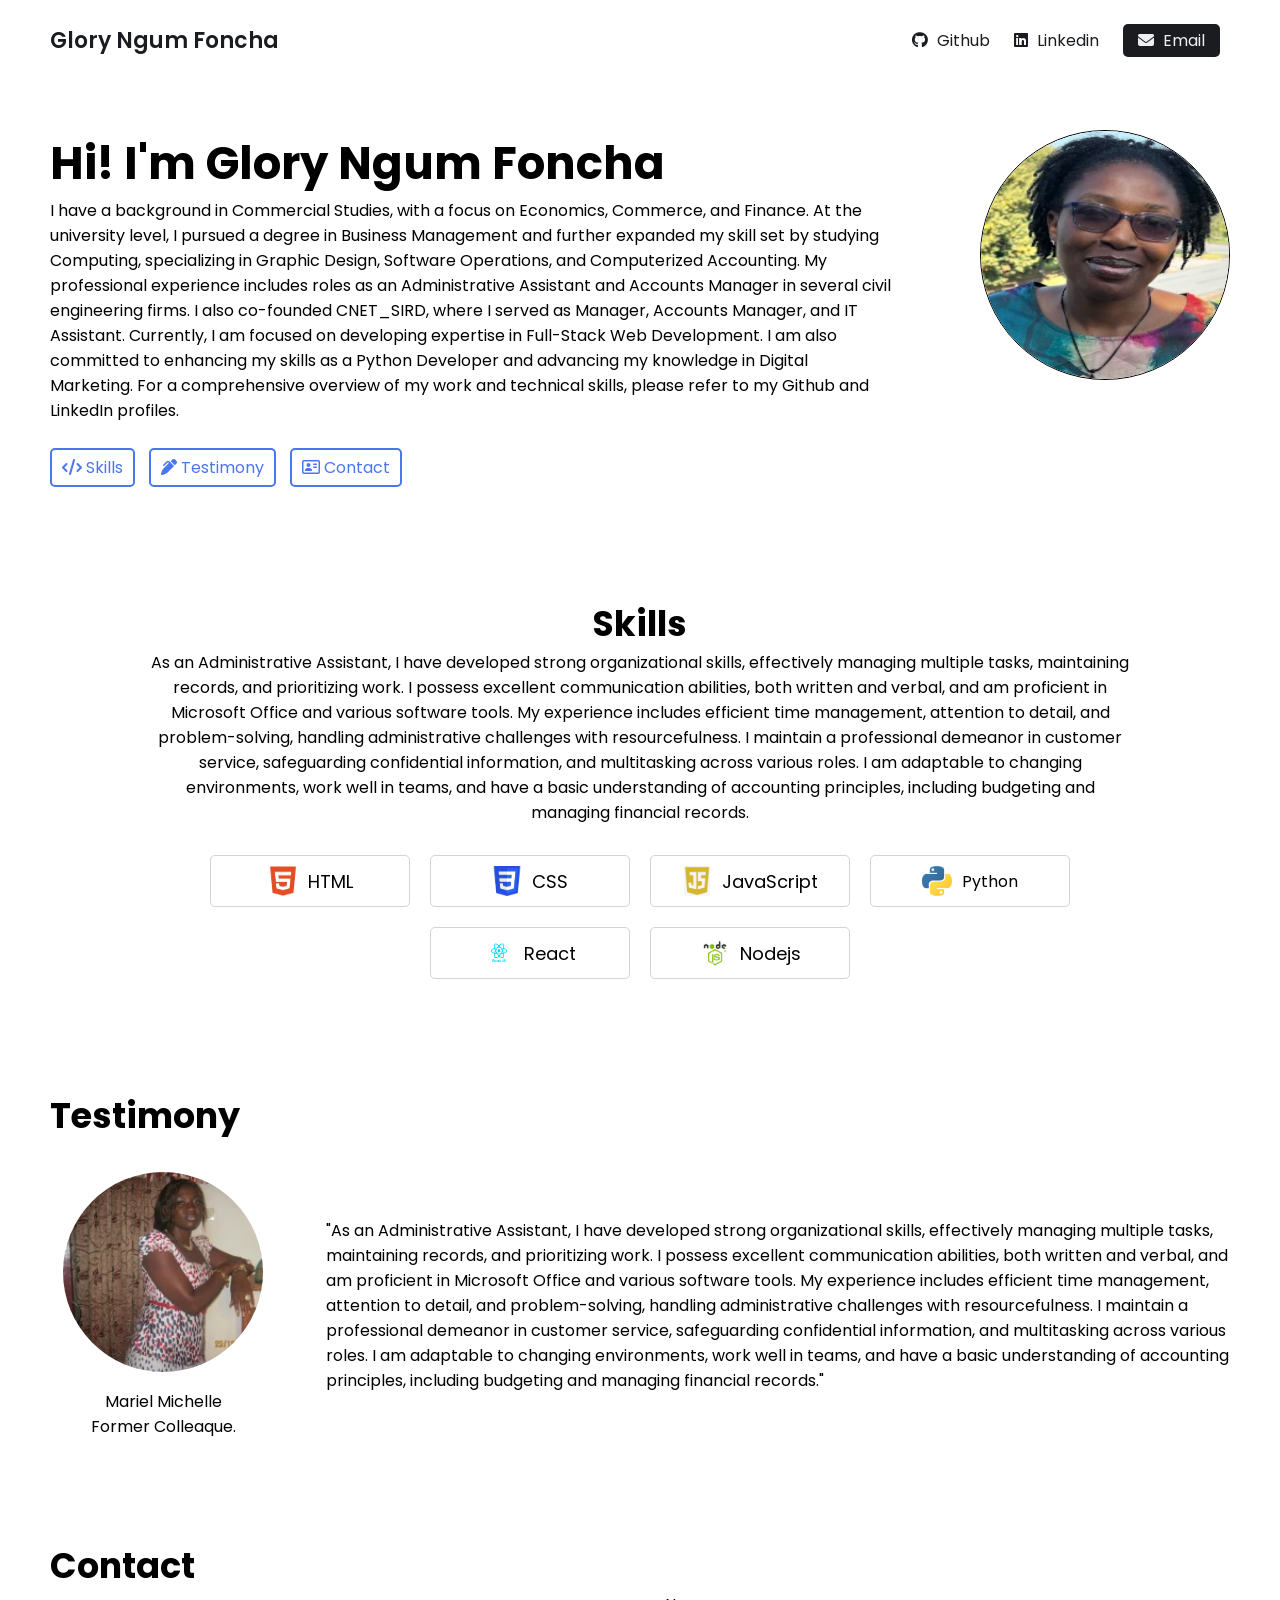
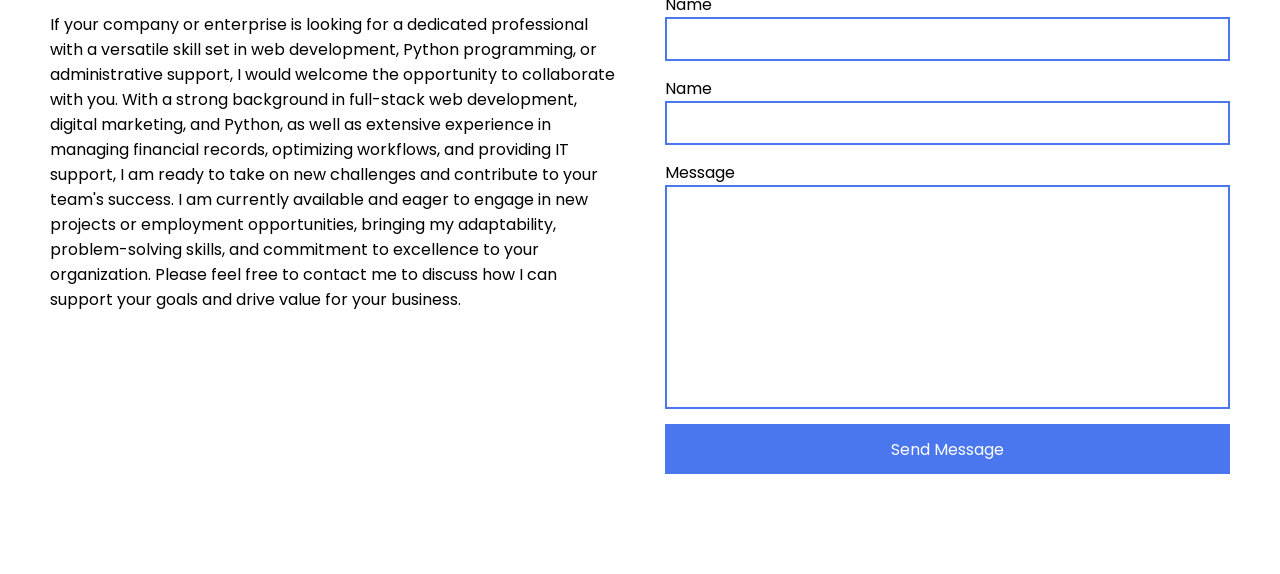
==== index.html @ 1b7f3a7b "Add files via upload" ====
<!DOCTYPE html>
<html lang="en">
<head>
  <meta charset="UTF-8">
  <meta http-equiv="X-UA-Compatible" content="IE=edge">
  <meta name="viewport" content="width=device-width, initial-scale=1.0">
  
  <link rel="preconnect" href="https://fonts.googleapis.com">
  <link rel="preconnect" href="https://fonts.gstatic.com" crossorigin>
  <link href="https://fonts.googleapis.com/css2?family=Poppins:ital,wght@0,100;0,200;0,300;0,400;0,600;1,100;1,200&display=swap" rel="stylesheet">

  <link rel="stylesheet" href="https://cdnjs.cloudflare.com/ajax/libs/font-awesome/6.6.0/css/all.min.css" integrity="sha512-Kc323vGBEqzTmouAECnVceyQqyqdsSiqLQISBL29aUW4U/M7pSPA/gEUZQqv1cwx4OnYxTxve5UMg5GT6L4JJg==" crossorigin="anonymous" referrerpolicy="no-referrer" />
  
  <link rel="stylesheet" href="styles.css"/>

  <title>Portfolio</title>
</head>
<body>
  <!-- NAVBAR -->
  <nav>
    <div class="left">
      <a href="/">Glory Ngum Foncha</a>
    </div>

    <div class="right">
      <a href="http://github.com" target="_blank" rel="noopener noreferrer">
      <i class="fa-brands fa-github"></i>
      <span>Github</span>
      </a>

      <a href="www.linkedin.com/in/gloryngumfoncha" target="_blank" rel="noopener noreferrer">
        <i class="fa-brands fa-linkedin"></i>
        <span>Linkedin</span>
        </a>

        <a href="mailto:gloriane7767@gmail.com">
        <i class="fa-solid fa-envelope"></i>
          <span>Email</span>
          </a>
    </div>

  </nav>

  <main>
    <!-- SECTION 1: Hero -->
  
    <section class="hero-section">
      <div class="text">
        <h2>Hi!  I'm Glory Ngum Foncha</h2>
        <p>I have a background in Commercial Studies, with a focus on Economics, Commerce, and Finance. At the university level, I pursued a degree in Business Management and further expanded my skill set by studying Computing, specializing in Graphic Design, Software Operations, and Computerized Accounting.

        My professional experience includes roles as an Administrative Assistant and Accounts Manager in several civil engineering firms. I also co-founded CNET_SIRD, where I served as Manager, Accounts Manager, and IT Assistant.
        
        Currently, I am focused on developing expertise in Full-Stack Web Development. I am also committed to enhancing my skills as a Python Developer and advancing my knowledge in Digital Marketing. For a comprehensive overview of my work and technical skills, please refer to my Github and LinkedIn profiles.</p>

        <div class="links">
          <a href="#skills">
            <i class="fa-solid fa-code"></i>
            <span>Skills</span>
          </a>

          <a href="#testimony">
            <i class="fa-solid fa-pen-clip"></i>
            <span>Testimony</span>
          </a>

          <a href="#contact">
            <i class="fa-regular fa-address-card"></i>
            <span>Contact</span>
          </a>
      </div>
    </div>

    <div class="headshot">
      <img src="images/Glory_heashot.webp" alt="Glory headshot">
    </div>
  </section>

  <!-- SECTION 2: Skills -->
  
  <section id="skills" class="skills-section">
    <h2>Skills</h2>
    <div class="text">
      As an Administrative Assistant, I have developed strong organizational skills, effectively managing multiple tasks, maintaining records, and prioritizing work. I possess excellent communication abilities, both written and verbal, and am proficient in Microsoft Office and various software tools. My experience includes efficient time management, attention to detail, and problem-solving, handling administrative challenges with resourcefulness. I maintain a professional demeanor in customer service, safeguarding confidential information, and multitasking across various roles. I am adaptable to changing environments, work well in teams, and have a basic understanding of accounting principles, including budgeting and managing financial records.
    </div>
    <div class="cells">
      <div class="cell">
        <img src="images/html_logo.webp" alt="html logo">
        <span>HTML</span>
      </div>

      <div class="cell">
        <img src="images/CSS_final_logo.webp" alt="css logo">
        <span>CSS</span>
      </div>

      <div class="cell">
        <img src="images/javascript-logo-png-transparent-png.webp" alt="javascript logo">
        <span>JavaScript</span>
      </div>

      <div class="cell">
        <img src="images/python_log.webp" alt="Python logo"
        <span>Python</span>
      </div>

      <div class="cell">
        <img src="images/react_logo.webp" alt="react logo">
        <span>React</span>
      </div>

      <div class="cell">
        <img src="images/nodefinal_logo.webp" alt="nodejs logo">
        <span>Nodejs</span>
      </div>
    </div>
      
  </section>

  <!-- SECTION 3: Testimony -->
  
  <section id="testimony" class="testimony-section">
    <h2>Testimony</h2>
    <div class="group">
      <div class="person-details">
        <img src="images/Nyarkamo_testimony.webp" alt="Glorys image">
        <p>Mariel Michelle</p>
        <p>Former Colleaque.</p>
      </div>
      <div class="text">"As an Administrative Assistant, I have developed strong organizational skills, effectively managing multiple tasks, maintaining records, and prioritizing work. I possess excellent communication abilities, both written and verbal, and am proficient in Microsoft Office and various software tools. My experience includes efficient time management, attention to detail, and problem-solving, handling administrative challenges with resourcefulness. I maintain a professional demeanor in customer service, safeguarding confidential information, and multitasking across various roles. I am adaptable to changing environments, work well in teams, and have a basic understanding of accounting principles, including budgeting and managing financial records."</div>
    </div>
  </section>
  
  <!-- SECTION 4: Contact -->

<section id="contact" class="contact-section">
  <h2>Contact</h2>
  <div class="group">
    <div class="text">If your company or enterprise is looking for a dedicated professional with a versatile skill set in web development, Python programming, or administrative support, I would welcome the opportunity to collaborate with you. With a strong background in full-stack web development, digital marketing, and Python, as well as extensive experience in managing financial records, optimizing workflows, and providing IT support, I am ready to take on new challenges and contribute to your team's success. I am currently available and eager to engage in new projects or employment opportunities, bringing my adaptability, problem-solving skills, and commitment to excellence to your organization. Please feel free to contact me to discuss how I can support your goals and drive value for your business.
    </div>

    <form>
      <label for="name">Name</label>
      <input type="text" id="name">

      <label for="email">Name</label>
      <input type="email" id="email">

      <label for="message">Message</label>
      <textarea id="message" cols="30" rows="10"></textarea>

      <button type="submit">Send Message</button>
    </form>

  </div>
</section>
</main>
</body>
</html>
---- styles.css ----
:root {
  --text-color: #1a1c20;
  --link-color: #4a76ee;
  --background-color: #eeeff1;
}

* {
  margin: 0;
  padding: 0;
  box-sizing: border-box;
}

html {
  scroll-behavior: smooth;
}

body {
  font-family: 'poppins', sans serif;
  background-color: var(--backgrouns-color);
  max-width: 1400px;
  margin: 0 auto;
}

a {
  color: var(--link-color);
  text-decoration: none;
}

/* NAVBAR */
nav{
  display: flex;
  justify-content: space-between;
  align-items: center;

  padding: 0 50px;
  height: 80px;
}

nav .left a {
  color: var(--text-color);
  font-size: 22px;
  font-weight: 600;
}

nav .right a {
  color: var(--text-color);
  margin: 0 10px;
}

nav .right a:last-child {
  color: var(--background-color);
  background-color: var(--text-color);
  padding: 5px 15px;
  border-radius: 5px;
}

nav .right a span{
  margin-left: 5px;
}

/* SECTION 1: Hero */

.hero-section {
  display: flex;
  justify-content: space-between;
  padding: 0 50px;
  margin: 50px 0;
  grid-area: 40px;
  margin-bottom: 100px;
}

.hero-section .text{
  flex: 5;
}

.hero-section .text h2 {
  font-size: 45px;
}

.hero-section .text .links{
  margin-top: 25px;
}

.hero-section .text .links a {
  display: inline-block;
  padding: 5px 10px;
  border: 2px solid var(--link-color);
  border-radius: 5px;
  margin-right: 10px;
  margin-bottom: 10px;
  transition: 1.5s;
}

.hero-section .text .links a:hover{
  color: var(--text-color);
  border: 2px solid var(--text-color);
}
 
.hero-section .headshot{
  flex: 2;
  display: flex;
  justify-content: right;
}

.hero-section .headshot img {
  width: 250px;
  height: 250px;
  border-radius: 50%;
  border: 1px solid black;
}

/* SECTION 2: Skills */
.skills-section{
  padding: 0 50px;
  margin: 100px;
}

.skills-section h2{
  text-align: center;
  font-size: 35px;
}

.skills-section .text{
  text-align: center;
  margin-bottom: 20px;
}

.skills-section .cells{
  display: flex;
  justify-content: center;
  flex-wrap: wrap;
}

.skills-section .cells .cell{
  display: flex;
  justify-content: center;
  align-items: center;
  gap: 10px;

  width: 200px;
  padding: 10px 20px;
  margin: 10px;
  border: 1px solid #d3d3d3;
  border-radius: 5px;
}

.skills-section .cells .cell img{
  width: 30px;
  height: 30px;
  object-fit: contain;
  border-radius: 2px;
}

.skills-section .cells .cell span{
  font-size: 18px;
}

/* SECTION 3: Testimony Section */
.testimony-section{
  padding: 0 50px;
  margin-bottom: 100px;
}

.testimony-section h2{
  font-size: 35px;
  margin-bottom: 30px;
}

.testimony-section .group{
  display: flex;
  align-items: center;
  gap: 50px;
}

.testimony-section .group .person-details{
  text-align: center;
  flex: 2;
}

.testimony-section .group .person-details img{
  width: 200px;
  aspect-ratio: 1/1;
  object-fit: cover;
  border-radius: 50%;
  margin-bottom: 10px;
}

.testimony-section .group .person-details p{
  font-weight: 600px;
}
.testimony-section .group .person-details p:last-child{
  font-weight: normal;
}

.testimony-section .group .text{
  flex: 8;
}

/* SECTION 4:CONTACT */
.contact-section{
  padding: 0 50px;
  margin-bottom: 100px;
}

.contact-section h2{
  font-size: 35px;
}

.contact-section .group{
  display: flex;
  gap: 50px;
}

.contact-section .group .text{
  flex: 3;
  margin-top: 20px;
}

.contact-section .group form{
  flex: 3;
  display: flex;
  flex-direction: column;
}

.contact-section .group form input, 
.contact-section .group form textarea{
  font-family:'Poppins', sans-serif;
  border: 2px solid var(--link-color);
  background-color: transparent;
  padding: 10px;
  margin-bottom: 15px;
  outline: none;
  resize: none;
}

.contact-section .group form button{
  font-size: 16px;
  font-family: 'Poppins', sans-serif;
  color: #fff;
  background-color: var(--link-color);
  border: none;
  height: 50px;
  cursor: pointer;
  transition: 1s;
}

.contact-section .group form button:hover{
  filter: brightness(.9);
}


@media(max-width:850px){
  /* SECTION 1: Hero */
  .hero-section .text h2{
    font-size: 35px;
  }
}

@media(max-width:740px){
  /* SECTION 1: Hero */
  .hero-section{
    flex-direction: column-reverse;
  }

  .hero-section .headshot img{
    width: 300px;
  }

  /* SECTION 3: TESTIMONY */
  .testimony-section{
    text-align: center;
  }
  .testimony-section .group{
    flex-direction: column;
  }

  /* SECTION 4:CONTACT*/
  .contact-section .group{
    flex-direction: column;
  }
}
  

@media (max-width: 600px) {
  
  /* NAVBAR */

  nav{
    padding: 0 20px;
  }

  nav .right a {
    font-size: 22px;
  }
  
  nav .right a:last-child {
    color: var(--text-color);
    background-color: transparent;
    padding: 0;
  }
  
  nav .right a span{
    display: none;
  }
  /* SECTION 1:Hero */
  .hero-section .text h2{
    padding: 0 20px;
  }
  .hero-section .text h2{
    font-size: 30px;
  }

  /* SECTION 2: Skills */
  .skills-section{
    padding: 0 20px;
  }
  .skills-section .cells .cell span{
    font-size: 16px;
  }

  /* SECTION 3:TESTIMONY*/
  .contact-section .group{
    padding: 0 20px;
  }

  /* SECTION 4:CONTACT*/
  .contact-section .group{
    padding: 0 20px;

  }
}
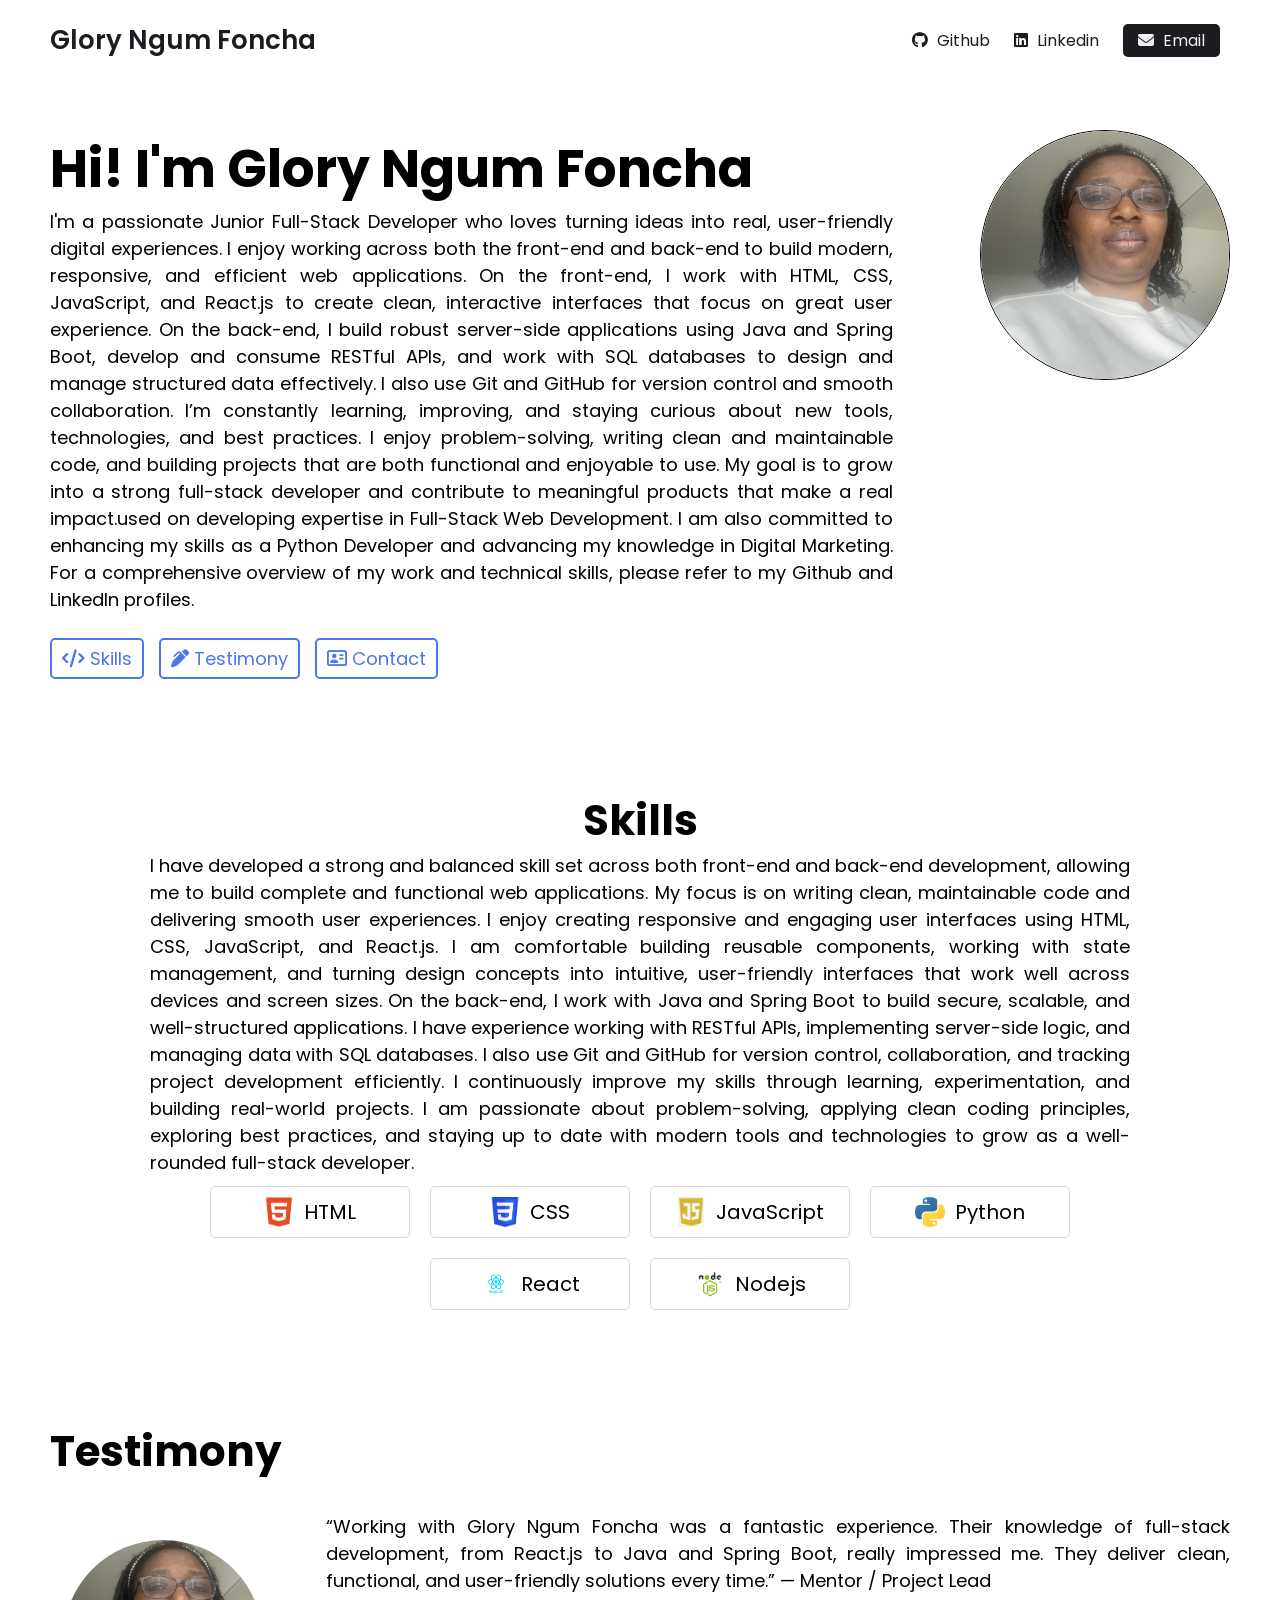
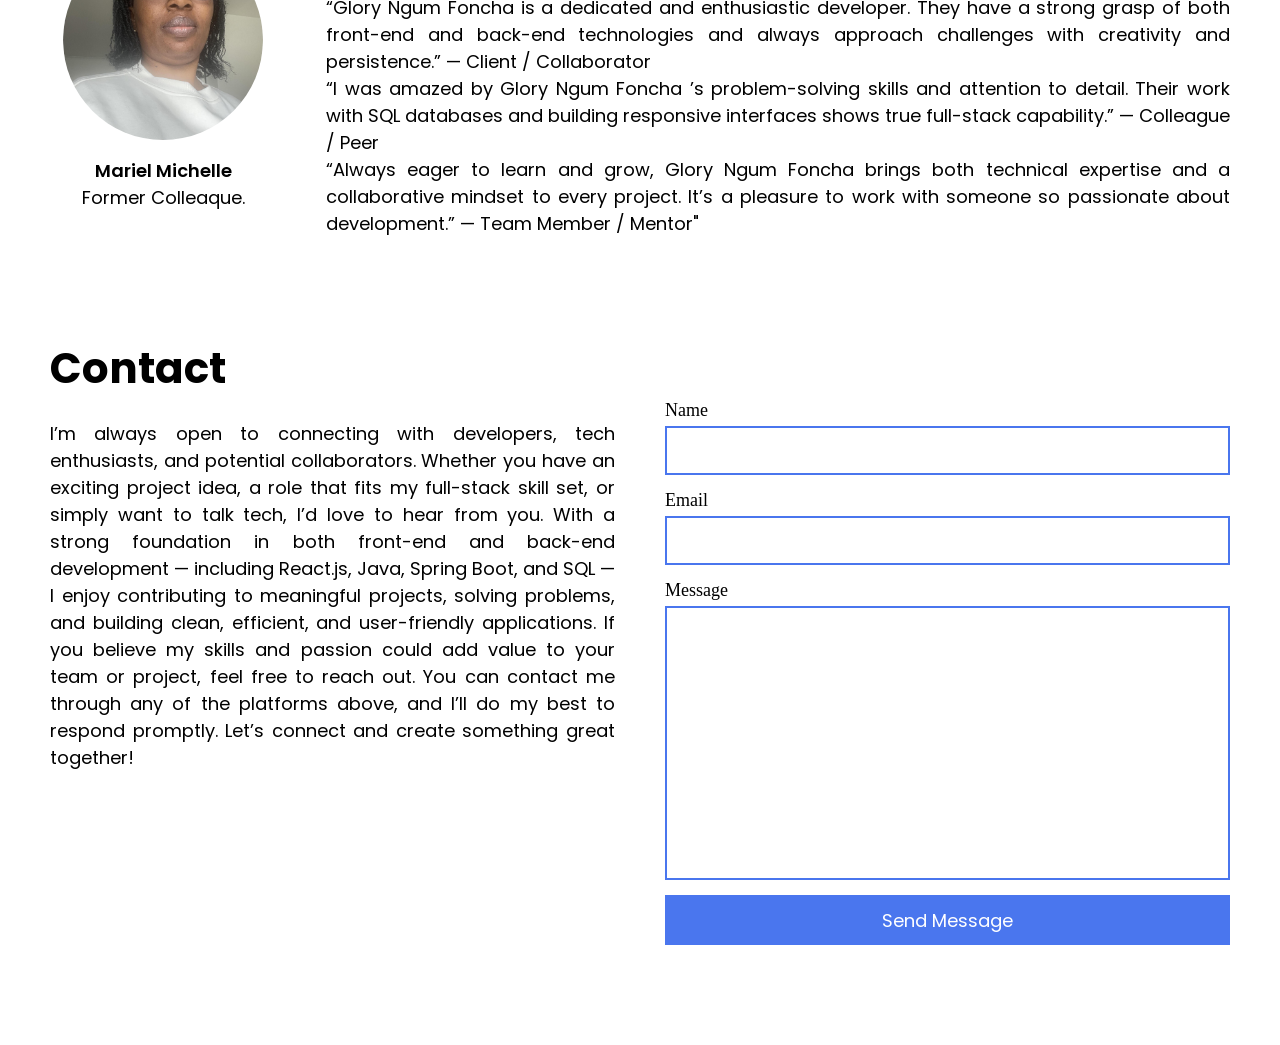
==== commit d8cfadd4: "add README.md file to application" ====
--- a/index.html
+++ b/index.html
@@ -47,11 +47,11 @@
     <section class="hero-section">
       <div class="text">
         <h2>Hi!  I'm Glory Ngum Foncha</h2>
-        <p>I have a background in Commercial Studies, with a focus on Economics, Commerce, and Finance. At the university level, I pursued a degree in Business Management and further expanded my skill set by studying Computing, specializing in Graphic Design, Software Operations, and Computerized Accounting.
+        <p>I'm a passionate Junior Full-Stack Developer who loves turning ideas into real, user-friendly digital experiences. I enjoy working across both the front-end and back-end to build modern, responsive, and efficient web applications.
 
-        My professional experience includes roles as an Administrative Assistant and Accounts Manager in several civil engineering firms. I also co-founded CNET_SIRD, where I served as Manager, Accounts Manager, and IT Assistant.
-        
-        Currently, I am focused on developing expertise in Full-Stack Web Development. I am also committed to enhancing my skills as a Python Developer and advancing my knowledge in Digital Marketing. For a comprehensive overview of my work and technical skills, please refer to my Github and LinkedIn profiles.</p>
+On the front-end, I work with HTML, CSS, JavaScript, and React.js to create clean, interactive interfaces that focus on great user experience. On the back-end, I build robust server-side applications using Java and Spring Boot, develop and consume RESTful APIs, and work with SQL databases to design and manage structured data effectively. I also use Git and GitHub for version control and smooth collaboration.
+
+I’m constantly learning, improving, and staying curious about new tools, technologies, and best practices. I enjoy problem-solving, writing clean and maintainable code, and building projects that are both functional and enjoyable to use. My goal is to grow into a strong full-stack developer and contribute to meaningful products that make a real impact.used on developing expertise in Full-Stack Web Development. I am also committed to enhancing my skills as a Python Developer and advancing my knowledge in Digital Marketing. For a comprehensive overview of my work and technical skills, please refer to my Github and LinkedIn profiles.</p>
 
         <div class="links">
           <a href="#skills">
@@ -72,7 +72,7 @@
     </div>
 
     <div class="headshot">
-      <img src="images/Glory_heashot.webp" alt="Glory headshot">
+      <img src="images/Glory.jpeg" alt="Glory headshot">
     </div>
   </section>
 
@@ -81,8 +81,13 @@
   <section id="skills" class="skills-section">
     <h2>Skills</h2>
     <div class="text">
-      As an Administrative Assistant, I have developed strong organizational skills, effectively managing multiple tasks, maintaining records, and prioritizing work. I possess excellent communication abilities, both written and verbal, and am proficient in Microsoft Office and various software tools. My experience includes efficient time management, attention to detail, and problem-solving, handling administrative challenges with resourcefulness. I maintain a professional demeanor in customer service, safeguarding confidential information, and multitasking across various roles. I am adaptable to changing environments, work well in teams, and have a basic understanding of accounting principles, including budgeting and managing financial records.
-    </div>
+     I have developed a strong and balanced skill set across both front-end and back-end development, allowing me to build complete and functional web applications. My focus is on writing clean, maintainable code and delivering smooth user experiences.
+
+I enjoy creating responsive and engaging user interfaces using HTML, CSS, JavaScript, and React.js. I am comfortable building reusable components, working with state management, and turning design concepts into intuitive, user-friendly interfaces that work well across devices and screen sizes.
+
+On the back-end, I work with Java and Spring Boot to build secure, scalable, and well-structured applications. I have experience working with RESTful APIs, implementing server-side logic, and managing data with SQL databases. I also use Git and GitHub for version control, collaboration, and tracking project development efficiently.
+
+I continuously improve my skills through learning, experimentation, and building real-world projects. I am passionate about problem-solving, applying clean coding principles, exploring best practices, and staying up to date with modern tools and technologies to grow as a well-rounded full-stack developer.
     <div class="cells">
       <div class="cell">
         <img src="images/html_logo.webp" alt="html logo">
@@ -100,7 +105,7 @@
       </div>
 
       <div class="cell">
-        <img src="images/python_log.webp" alt="Python logo"
+        <img src="images/python_log.webp" alt="Python logo">
         <span>Python</span>
       </div>
 
@@ -123,11 +128,27 @@
     <h2>Testimony</h2>
     <div class="group">
       <div class="person-details">
-        <img src="images/Nyarkamo_testimony.webp" alt="Glorys image">
+        <img src="images/Glory.jpeg" alt="Glorys image">
         <p>Mariel Michelle</p>
         <p>Former Colleaque.</p>
       </div>
-      <div class="text">"As an Administrative Assistant, I have developed strong organizational skills, effectively managing multiple tasks, maintaining records, and prioritizing work. I possess excellent communication abilities, both written and verbal, and am proficient in Microsoft Office and various software tools. My experience includes efficient time management, attention to detail, and problem-solving, handling administrative challenges with resourcefulness. I maintain a professional demeanor in customer service, safeguarding confidential information, and multitasking across various roles. I am adaptable to changing environments, work well in teams, and have a basic understanding of accounting principles, including budgeting and managing financial records."</div>
+      <div class="text">“Working with Glory Ngum Foncha was a fantastic experience. Their knowledge of full-stack development, from React.js to Java and Spring Boot, really impressed me. They deliver clean, functional, and user-friendly solutions every time.”
+— Mentor / Project Lead
+
+<br>
+
+“Glory Ngum Foncha  is a dedicated and enthusiastic developer. They have a strong grasp of both front-end and back-end technologies and always approach challenges with creativity and persistence.”
+— Client / Collaborator
+
+<br>
+
+“I was amazed by Glory Ngum Foncha ’s problem-solving skills and attention to detail. Their work with SQL databases and building responsive interfaces shows true full-stack capability.”
+— Colleague / Peer
+
+<br>
+
+“Always eager to learn and grow, Glory Ngum Foncha  brings both technical expertise and a collaborative mindset to every project. It’s a pleasure to work with someone so passionate about development.”
+— Team Member / Mentor"</div>
     </div>
   </section>
   
@@ -136,14 +157,18 @@
 <section id="contact" class="contact-section">
   <h2>Contact</h2>
   <div class="group">
-    <div class="text">If your company or enterprise is looking for a dedicated professional with a versatile skill set in web development, Python programming, or administrative support, I would welcome the opportunity to collaborate with you. With a strong background in full-stack web development, digital marketing, and Python, as well as extensive experience in managing financial records, optimizing workflows, and providing IT support, I am ready to take on new challenges and contribute to your team's success. I am currently available and eager to engage in new projects or employment opportunities, bringing my adaptability, problem-solving skills, and commitment to excellence to your organization. Please feel free to contact me to discuss how I can support your goals and drive value for your business.
+    <div class="text">I’m always open to connecting with developers, tech enthusiasts, and potential collaborators. Whether you have an exciting project idea, a role that fits my full-stack skill set, or simply want to talk tech, I’d love to hear from you.
+
+With a strong foundation in both front-end and back-end development — including React.js, Java, Spring Boot, and SQL — I enjoy contributing to meaningful projects, solving problems, and building clean, efficient, and user-friendly applications. If you believe my skills and passion could add value to your team or project, feel free to reach out.
+
+You can contact me through any of the platforms above, and I’ll do my best to respond promptly. Let’s connect and create something great together!
     </div>
 
     <form>
       <label for="name">Name</label>
       <input type="text" id="name">
 
-      <label for="email">Name</label>
+      <label for="email">Email</label>
       <input type="email" id="email">
 
       <label for="message">Message</label>
--- a/styles.css
+++ b/styles.css
@@ -38,7 +38,7 @@
 
 nav .left a {
   color: var(--text-color);
-  font-size: 22px;
+  font-size: 26px;
   font-weight: 600;
 }
 
@@ -56,6 +56,7 @@
 
 nav .right a span{
   margin-left: 5px;
+  font-size: 16px;
 }
 
 /* SECTION 1: Hero */
@@ -71,10 +72,12 @@
 
 .hero-section .text{
   flex: 5;
+  font-size: 18px;
+  text-align: justify;
 }
 
 .hero-section .text h2 {
-  font-size: 45px;
+  font-size: 52px;
 }
 
 .hero-section .text .links{
@@ -117,12 +120,13 @@
 
 .skills-section h2{
   text-align: center;
-  font-size: 35px;
+  font-size: 42px;
 }
 
 .skills-section .text{
-  text-align: center;
+  text-align: justify;
   margin-bottom: 20px;
+  font-size: 18px;
 }
 
 .skills-section .cells{
@@ -152,7 +156,7 @@
 }
 
 .skills-section .cells .cell span{
-  font-size: 18px;
+  font-size: 20px;
 }
 
 /* SECTION 3: Testimony Section */
@@ -162,7 +166,7 @@
 }
 
 .testimony-section h2{
-  font-size: 35px;
+  font-size: 42px;
   margin-bottom: 30px;
 }
 
@@ -170,6 +174,7 @@
   display: flex;
   align-items: center;
   gap: 50px;
+  margin-bottom: 40px;
 }
 
 .testimony-section .group .person-details{
@@ -186,7 +191,8 @@
 }
 
 .testimony-section .group .person-details p{
-  font-weight: 600px;
+  font-weight: 600;
+  font-size: 18px;
 }
 .testimony-section .group .person-details p:last-child{
   font-weight: normal;
@@ -194,6 +200,8 @@
 
 .testimony-section .group .text{
   flex: 8;
+  font-size: 18px;
+  text-align: justify;
 }
 
 /* SECTION 4:CONTACT */
@@ -203,7 +211,7 @@
 }
 
 .contact-section h2{
-  font-size: 35px;
+  font-size: 42px;
 }
 
 .contact-section .group{
@@ -214,12 +222,20 @@
 .contact-section .group .text{
   flex: 3;
   margin-top: 20px;
+  font-size: 18px;
+  text-align: justify;
 }
 
 .contact-section .group form{
   flex: 3;
   display: flex;
   flex-direction: column;
+}
+
+.contact-section .group form label{
+  font-size: 18px;
+  margin-bottom: 5px;
+  font-weight: 500;
 }
 
 .contact-section .group form input, 
@@ -231,10 +247,11 @@
   margin-bottom: 15px;
   outline: none;
   resize: none;
+  font-size: 16px;
 }
 
 .contact-section .group form button{
-  font-size: 16px;
+  font-size: 18px;
   font-family: 'Poppins', sans-serif;
   color: #fff;
   background-color: var(--link-color);
